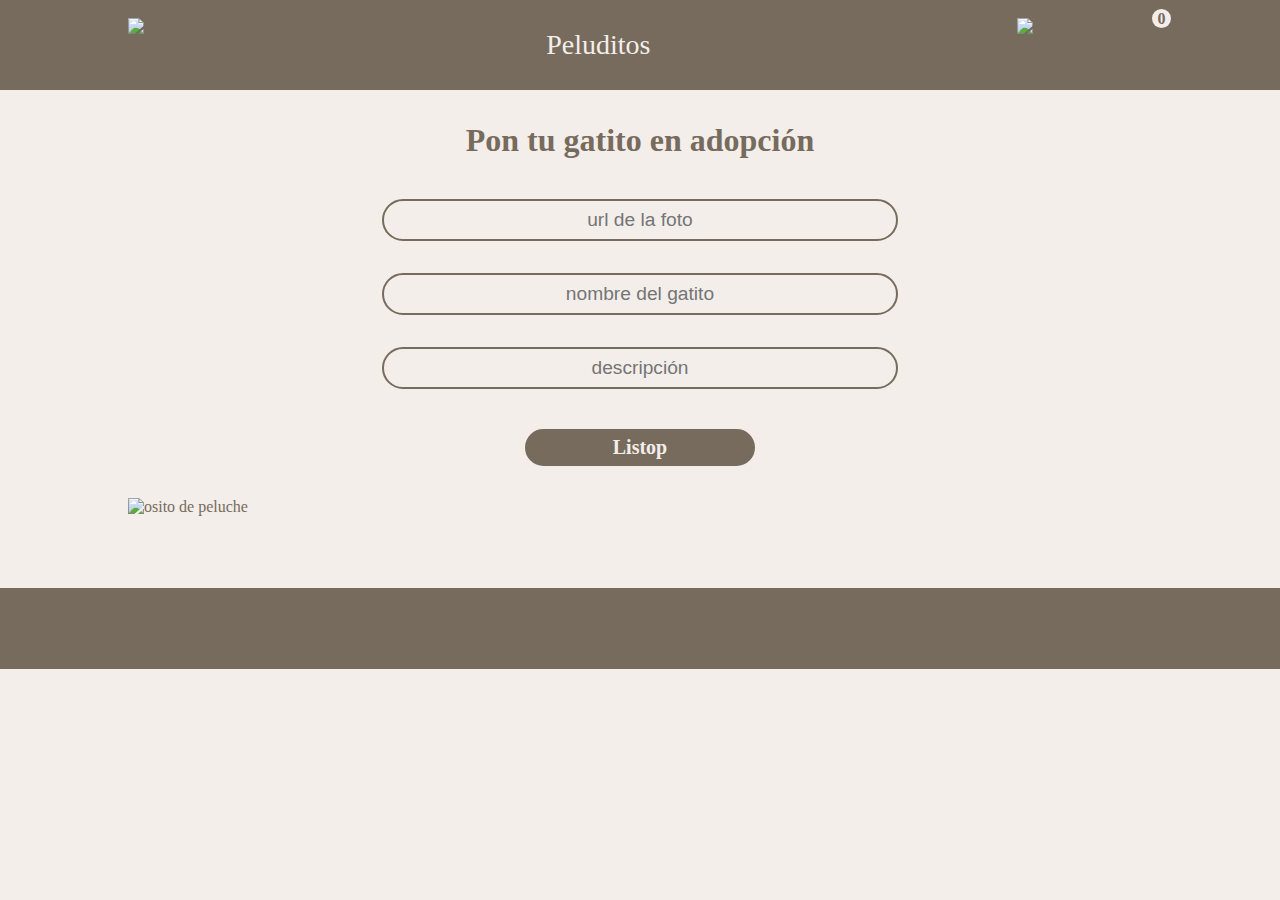
==== dejar.html @ feb27a16 "Add files via upload" ====
<!DOCTYPE html>
<html lang="en">
<head>
    <meta charset="UTF-8">
    <meta name="viewport" content="width=device-width, initial-scale=1.0">
    <link rel="shortcut icon" href="assets/icons/cat.ico" type="image/x-icon">
    <link rel="stylesheet" href="style.css">
    <title>Peluditos - dejar gatito</title>
</head>
<body>

    <header>
        <img src="assets/images/menu.png" alt="menu" class="menu">
        <a href="index.html">Peluditos</a>
        <img src="assets/images/shopping_cart.png" alt="carrito de compras" class="shopping-cart">
        <div class="shopping-cart-counter">
            <p>0</p>
        </div>
    </header>

    <main class="leave-section">
        <h1 class="section-title">Pon tu gatito en adopción</h1>
        <div class="show-image">
        </div>
        <input type="text" placeholder="url de la foto" id="image">
        <input type="text" placeholder="nombre del gatito" id="name" maxlength="20">
        <input type="text" placeholder="descripción" id="desc" maxlength="50">
        <button class="leave">Listop</button>
    </main>
    
    <footer>
        <img src="assets/images/cat.png" alt="osito de peluche">
        <div class="footer-floor"></div>
    </footer>

    <!--<script src="https://js.stripe.com/v3/"></script>-->
    <script type="module" src="leave.js"></script>
</body>
</html>
---- style.css ----
/* ******************** Custom Properties ******************** */

:root{
    --primary-color: #776B5D;
    --secondary-color: #F3EEEA;
    --primary-color-darker: #53493e;
    --secondary-color-darker: #E0DAD5;
}

/* ******************** Reset CSS ******************** */

*{
    margin: 0;
}

body {
    box-sizing: border-box;
    text-size-adjust: 100%;
    font-size: 16px;
    background-color: var(--secondary-color);
    color: var(--primary-color);
    width: 100%;
    min-height: 100vh;
    display: flex;
    flex-direction: column;
    overflow-x: hidden;
    align-items: center;
    font-family: "Comic Sans MS", "Comic Sans", cursive;
}

html{
    scroll-behavior: smooth;
}

*::selection{
    background-color: rgba(0, 0, 0, 0.05);
}

.hidden{
    opacity: 0;
    visibility: hidden;
}

.none{
    display: none;
}


/* ******************** Header ******************** */

header{
    width: 100vw;
    height: 10vh;
    background-color: var(--primary-color);
    position: fixed;
    top: 0;
    display: flex;
    justify-content: space-between;
    align-items: center;
}

header img{
    height: 50%;
    margin: 0 10vw;
    cursor: pointer;
}

header a{
    color: var(--secondary-color);
    font-size: 1.5rem;
    font-weight: 500;
    text-decoration: none;
}

.shopping-cart-counter{
    width: 1.3rem;
    height: 1.3rem;
    border-radius: 50%;
    background-color: var(--secondary-color);
    display: flex;
    justify-content: center;
    align-items: center;
    position: fixed;
    right: 5vw;
    top: 1vh;
    cursor: pointer;
}

.shopping-cart-counter p{
    font-weight: 800;
    font-size: .8rem;
}

/* ******************** Main ******************** */

main{
    margin-top: 10vh;
}



/* ******************** Footer ******************** */

footer{
    width: 100vw;
    height: 18.5vh;
}

footer img{
    height: 10vh;
    display: flex;
    align-items: end;
    margin-left: 10vw;
}

.footer-floor{
    width: 100vw;
    height: 10vh;
    background-color: var(--primary-color);
}

/* ******************** Landing page ******************** */

.landing-content{
    height: 70vh;
    display: flex;
    justify-content: center;
    align-items: center;
    flex-direction: column;
}

.title{
    font-size: 2.3rem;
    margin-bottom: 2rem;
    width: 85vw;
    text-align: center;
}

.text{
    text-align: center;
    width: 85vw;
    font-size: 1.2rem;
    margin-bottom: 3rem;
}

.landing-content a, .leave{
    width: 50vw;
    padding: .5rem 0;
    border-radius: 10rem;
    font-size: 1.3rem;
    cursor: pointer;
    font-family: "Comic Sans MS", "Comic Sans", cursive;
    transition: .3s;
    text-align: center;
    text-decoration: none;
}

.leave-btn, .leave{
    background-color: var(--primary-color);
    color: var(--secondary-color);
    margin-bottom: 2rem;
    border: none;
    border: var(--primary-color) solid .2rem;
}

.buy-btn{
    border: var(--primary-color) solid .2rem;
    background-color: var(--secondary-color);
    color: var(--primary-color);
}

.leave-btn:hover, .buy-btn:hover, .leave:hover{
    width: 55vw;
}


/* ******************** leave ******************** */

.leave-section{
    height: 70vh;
    display: flex;
    justify-content: center;
    align-items: center;
    flex-direction: column;
    margin-top: 10vh;
}

.section-title{
    text-align: center;
    width: 85vw;
    margin-bottom: 2rem;
    font-size: 1.6rem;
}

.show-image img{
    max-width: 10rem;
    max-height: 10rem;
    border-radius: 1rem;
    border: var(--primary-color) .2rem solid;
}

.leave-section input{
    width: 70vw;
    padding: .25rem 5vw;
    outline: none;
    background-color: var(--secondary-color);
    border: var(--primary-color) .2rem solid;
    color: var(--primary-color);
    margin: 1rem 0;
    border-radius: 5rem;
    font-size: 1.2rem;
    text-align: center;
}

.leave{
    margin-top: 1.5rem;
    padding: .25rem 5vw;
}

/* ******************** Adopt ******************** */

.adopt{
    margin-top: 10vh;
    padding-top: 3rem;
    min-height: calc(70vh - 3rem);
}

.cats{
    display: flex;
    justify-content: space-around;
    flex-wrap: wrap;
}

.cats figure{
    width: 40vw;
    border-radius: 1.5rem;
    padding: 5vw 0;
    min-height: 5rem;
    background-color: var(--secondary-color-darker);
    display: flex;
    justify-content: end;
    align-items: center;
    flex-direction: column;
    margin-bottom: 3rem;
}

.cats figure img{
    width: 50%;
    padding: 1rem;
    border-radius: 1rem;
    border: var(--primary-color) solid .2rem;
    margin-bottom: 1rem;
}

.cat-name{
    width: 35vw;
    text-align: center;
}

.cat-desc{
    margin: 1rem 0;
    text-align: center;
    font-size: .75rem;
    width: 35vw;
}

.adopt-cat{
    width: 35vw;
    padding: .5rem 0;
    cursor: pointer;
    margin-top: .5rem;
    border-radius: 2rem;
    background-color: var(--primary-color);
    color: var(--secondary-color);
    border: none;
}

/* ******************** Tablet view ******************** */


@media (min-width: 650px){

    /* ******************** Header ******************** */

    header a{
        font-size: 2rem;
    }

    .shopping-cart-counter{
        width: 1.5rem;
        height: 1.5rem;
        right: 6vw;
        top: 1.3vh;
    }

    .shopping-cart-counter p{
        font-size: 1rem;
    }

    /* ******************** Landing page ******************** */

    .title{
        font-size: 3.5rem;
        margin-bottom: 2.5rem;
    }

    .text{
        width: 65vw;
        font-size: 2rem;
        margin-bottom: 4rem;
    }

    .landing-content a, .leave{
        width: 25vw;
        font-size: 1.75rem;
    }

    .leave-btn:hover, .buy-btn:hover, .leave:hover{
        width: 29vw;
    }

    /* ******************** leave ******************** */

    .section-title{
        width: 70vw;
        margin-bottom: 3rem;
        font-size: 2.5rem;
    }

    .leave-section input{
        width: 40vw;
        padding: .5rem 5vw;
        margin: 1.5rem 0;
        border-radius: 5rem;
        font-size: 1.5rem;
    }

    .leave{
        margin-top: 2rem;
        padding: .5rem 5vw;
    }
}


/* ******************** Desktop view ******************** */


@media (min-width: 1000px){

    /* ******************** Header ******************** */
    
    header img{
        height: 60%;
    }
    
    header a{
        font-size: 1.75rem;
    }

    .shopping-cart-counter{
        width: 1.2rem;
        height: 1.2rem;
        right: 8.5vw;
        top: 1vh;
    }

    /* ******************** Landing page ******************** */

    .title{
        font-size: 3rem;
        margin-bottom: 2rem;
    }

    .text{
        width: 40vw;
        font-size: 1.75rem;
        margin-bottom: 3rem;
    }

    .landing-content a, .leave{
        width: 13vw;
        font-size: 1.25rem;
        font-weight: 700;
    }

    .leave-btn:hover, .buy-btn:hover, .leave:hover{
        width: 15vw;
    }

    /* ******************** Landing page ******************** */

    footer img{
        height: 10vh;
    }
    .footer-floor{
        bottom: 0;
        height: 9vh;
    }

    /* ******************** leave ******************** */

    .leave-section{
        height: auto;
        padding-top: 2rem;
    }

    .section-title{
        text-align: center;
        width: 85vw;
        font-size: 2rem;
        margin-bottom: 1.5rem;
    }

    .leave-section input{
        width: 30vw;
        padding: .5rem 5vw;
        border: var(--primary-color) .15rem solid;
        margin: 1rem 0;
        font-size: 1.2rem;
    }

    .leave{
        margin-top: 1.5rem;
        width: 18vw;
        padding: .25rem 5vw;
    }

    .leave:hover{
        width: 20vw;
    }

}
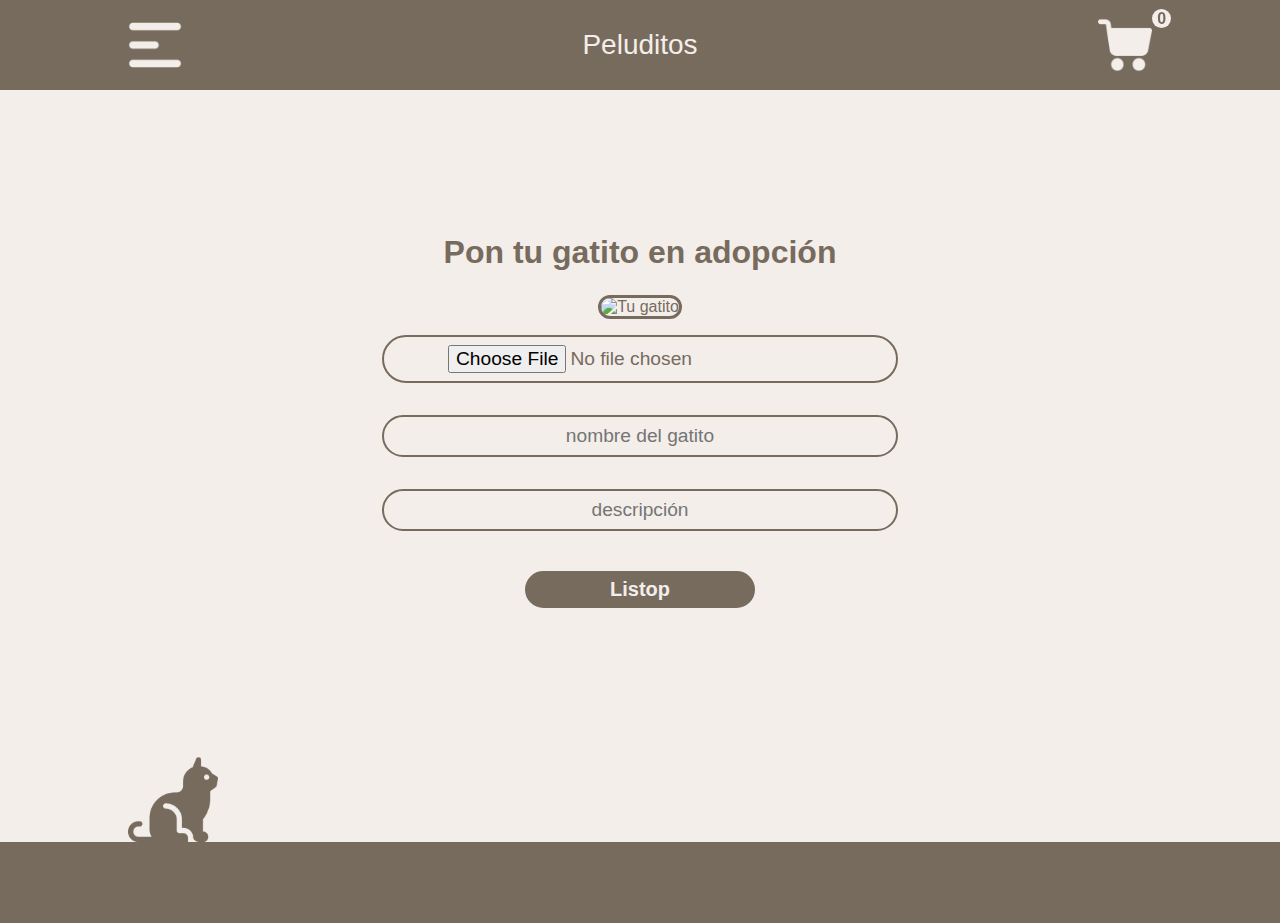
==== commit 78915e88: "Add files via upload" ====
--- a/dejar.html
+++ b/dejar.html
@@ -22,7 +22,7 @@
         <h1 class="section-title">Pon tu gatito en adopción</h1>
         <div class="show-image">
         </div>
-        <input type="text" placeholder="url de la foto" id="image">
+        <input type="file" placeholder="foto (preferiblemente horizontal)" id="image">
         <input type="text" placeholder="nombre del gatito" id="name" maxlength="20">
         <input type="text" placeholder="descripción" id="desc" maxlength="50">
         <button class="leave">Listop</button>
--- a/style.css
+++ b/style.css
@@ -25,7 +25,7 @@
     flex-direction: column;
     overflow-x: hidden;
     align-items: center;
-    font-family: "Comic Sans MS", "Comic Sans", cursive;
+    font-family: "Comic Sans MS", "Comic Sans", sans-serif;
 }
 
 html{
@@ -133,6 +133,7 @@
     font-size: 2.3rem;
     margin-bottom: 2rem;
     width: 85vw;
+    width: 100vw;
     text-align: center;
 }
 
@@ -149,7 +150,7 @@
     border-radius: 10rem;
     font-size: 1.3rem;
     cursor: pointer;
-    font-family: "Comic Sans MS", "Comic Sans", cursive;
+    font-family: "Comic Sans MS", "Comic Sans", sans-serif;
     transition: .3s;
     text-align: center;
     text-decoration: none;
@@ -245,8 +246,8 @@
 }
 
 .cats figure img{
-    width: 50%;
-    padding: 1rem;
+    max-width: 30vw;
+    max-height: 30vw;
     border-radius: 1rem;
     border: var(--primary-color) solid .2rem;
     margin-bottom: 1rem;
@@ -271,8 +272,13 @@
     margin-top: .5rem;
     border-radius: 2rem;
     background-color: var(--primary-color);
-    color: var(--secondary-color);
+    color: var(--secondary-color-darker);
     border: none;
+    transition: .3s;
+}
+
+.adopt-cat:hover{
+    background-color: var(--primary-color-darker);
 }
 
 /* ******************** Tablet view ******************** */
@@ -339,6 +345,38 @@
         margin-top: 2rem;
         padding: .5rem 5vw;
     }
+
+    /* ******************** Adopt ******************** */
+
+    .cats figure{
+        width: 25vw;
+        margin: 0 1vw 3rem 1vw;
+        padding: 2.5vw 0;
+    }
+
+    .cats figure img{
+        max-width: 18vw;
+        max-height: 18vw;
+        border: var(--primary-color) solid .4rem;
+        margin-bottom: 1.5rem;
+    }
+    
+    .cat-name{
+        width: 20vw;
+        font-size: 1.3rem;
+    }
+
+    .cat-desc{
+        margin: 1.5rem 0;
+        font-size: .9rem;
+        width: 20vw;
+    }
+
+    .adopt-cat{
+        width: 18vw;
+        font-size: 1rem;
+        font-weight: 600;
+    }
 }
 
 
@@ -400,7 +438,7 @@
     /* ******************** leave ******************** */
 
     .leave-section{
-        height: auto;
+        min-height: 65vh;
         padding-top: 2rem;
     }
 
@@ -429,4 +467,35 @@
         width: 20vw;
     }
 
+    /* ******************** Adopt ******************** */
+
+    .cats{
+        margin-top: 4rem;
+    }
+
+    .cats figure{
+        width: 15vw;
+        padding: 1.5vw 0;
+    }
+
+    .cats figure img{
+        max-width: 12vw;
+        max-height: 6vw;
+        border: var(--primary-color) solid .3rem;
+        margin-bottom: 1rem;
+    }
+    
+    .cat-name{
+        width: 13vw;
+    }
+
+    .cat-desc{
+        font-size: 1rem;
+        width: 13vw;
+    }
+
+    .adopt-cat{
+        width: 12vw;
+    }
+
 }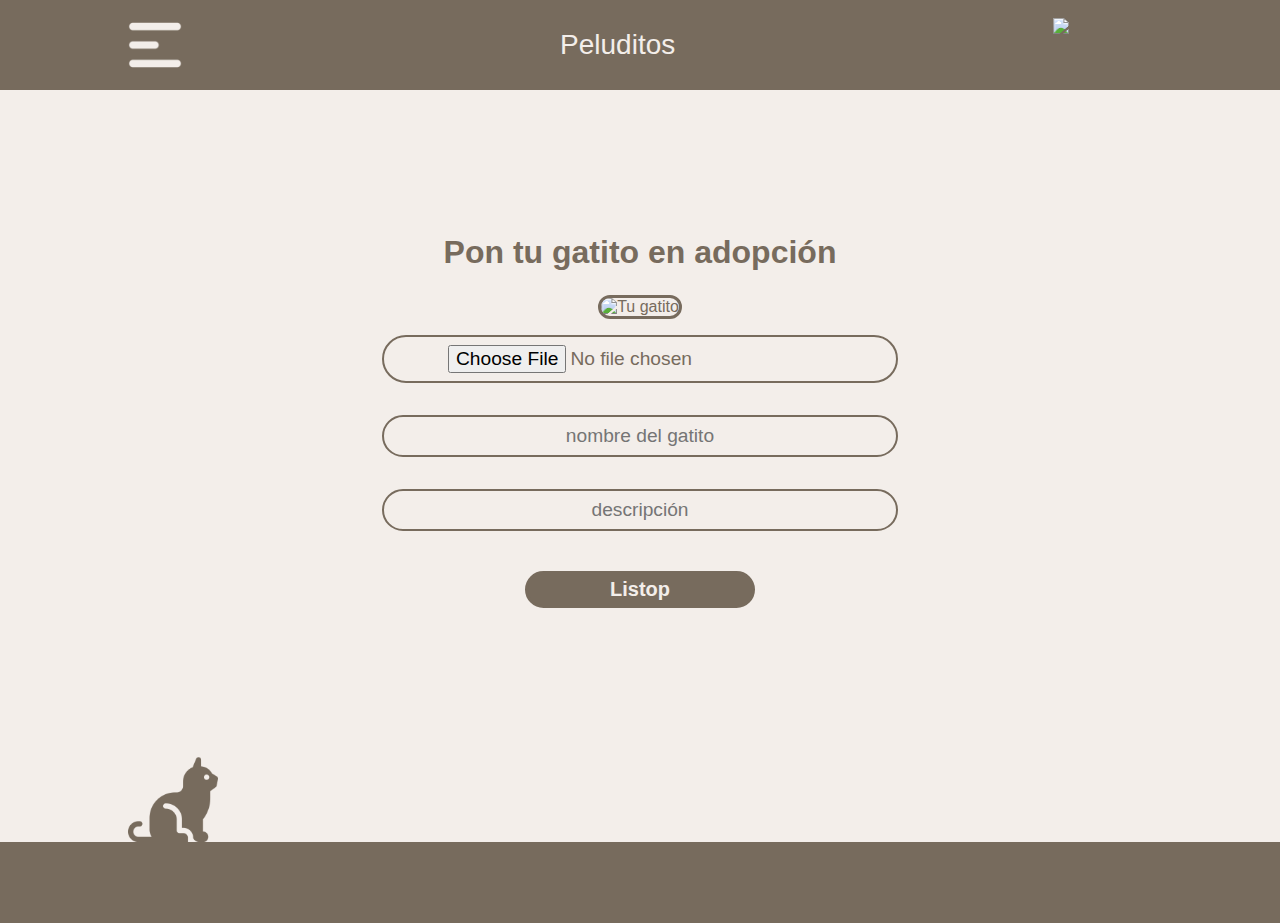
==== commit f7961b42: "Add files via upload" ====
--- a/dejar.html
+++ b/dejar.html
@@ -12,10 +12,7 @@
     <header>
         <img src="assets/images/menu.png" alt="menu" class="menu">
         <a href="index.html">Peluditos</a>
-        <img src="assets/images/shopping_cart.png" alt="carrito de compras" class="shopping-cart">
-        <div class="shopping-cart-counter">
-            <p>0</p>
-        </div>
+        <img src="assets/images/user.png" alt="ver mi perfil" class="user-img">
     </header>
 
     <main class="leave-section">
--- a/style.css
+++ b/style.css
@@ -2,6 +2,7 @@
 
 :root{
     --primary-color: #776B5D;
+    --primary-color-transparent: rgba(119, 107, 93, 0.75);
     --secondary-color: #F3EEEA;
     --primary-color-darker: #53493e;
     --secondary-color-darker: #E0DAD5;
@@ -39,6 +40,7 @@
 .hidden{
     opacity: 0;
     visibility: hidden;
+    height: 0;
 }
 
 .none{
@@ -117,6 +119,158 @@
     width: 100vw;
     height: 10vh;
     background-color: var(--primary-color);
+}
+
+/* ******************** Account ******************** */
+
+#account{
+    width: 100vw;
+    height: 100vh;
+    background-color: var(--primary-color-transparent);
+    position: fixed;
+    display: flex;
+    justify-content: center;
+    align-items: center;
+    flex-direction: column;
+    transition: .5s;
+}
+
+.account-title{
+    width: 80vw;
+    padding: 1rem 0;
+    background-color: var(--primary-color);
+    border-radius: 1rem 1rem 0 0;
+    display: flex;
+    justify-content: center;
+    align-items: center;
+}
+
+.account-title h2{
+    color: var(--secondary-color);
+}
+
+.close-account{
+    width: 2rem;
+    height: 2rem;
+    background-color: var(--primary-color);
+    border-radius: 3rem;
+    border: var(--secondary-color) .2rem solid;
+    position: fixed;
+    right: 15vw;
+    display: flex;
+    justify-content: center;
+    align-items: center;
+    cursor: pointer;
+}
+
+.close-account p{
+    font-size: 1rem;
+    font-weight: 600;
+    color: var(--secondary-color);
+}
+
+.account-content{
+    width: 80vw;
+    padding: 3rem 0;
+    background-color: var(--secondary-color);
+    border-radius: 0 0 1rem 1rem;
+    display: flex;
+    justify-content: center;
+    align-items: center;
+    flex-direction: column;
+}
+
+.continue-with-google{
+    width: 60vw;
+    background-color: var(--primary-color);
+    border-radius: 1rem;
+    padding: .75rem 0;
+    display: flex;
+    justify-content: center;
+    align-items: center;
+    margin-bottom: 3rem;
+    cursor: pointer;
+    transition: .3s;
+}
+
+.continue-with-google:hover{
+    background-color: var(--primary-color-darker);
+}
+
+.continue-with-google img{
+    height: 2rem;
+}
+
+.continue-with-google p{
+    color: var(--secondary-color);
+    margin-left: 1rem;
+    font-size: .9rem;
+    font-weight: 500;
+}
+
+.acount-separate{
+    width: 80vw;
+    display: flex;
+    justify-content: space-between;
+    align-items: center;
+    margin-bottom: 3rem;
+}
+
+.separator-line{
+    height: .2rem;
+    width: 40%;
+    background-color: var(--primary-color);
+}
+
+.acount-separate p{
+    font-weight: 600;
+}
+
+.login-form{
+    width: 80vw;
+    display: flex;
+    justify-content: center;
+    align-items: center;
+    flex-direction: column;
+}
+
+.login-form input{
+    width: 50vw;
+    background-color: var(--secondary-color-darker);
+    border-radius: 3rem;
+    outline: none;
+    margin-bottom: 2rem;
+    border: none;
+    padding: .5rem 5vw;
+    color: var(--primary-color);
+    text-align: center;
+    font-size: 1rem;
+}
+
+.login-btn{
+    padding: .5rem 10vw;
+    background-color: var(--primary-color);
+    color: var(--secondary-color);
+    border: none;
+    border-radius: 1rem;
+    cursor: pointer;
+    font-weight: 600;
+    font-size: 1rem;
+    margin-bottom: 2rem;
+    transition: .3s;
+}
+
+.login-btn:hover{
+    background-color: var(--primary-color-darker);
+}
+
+.create-account{
+    cursor: pointer;
+    transition: .3s;
+}
+
+.create-account:hover{
+    color: var(--primary-color-darker);
 }
 
 /* ******************** Landing page ******************** */
@@ -281,6 +435,111 @@
     background-color: var(--primary-color-darker);
 }
 
+#adopt-form{
+    height: 90vh;
+    width: 100vw;
+    background-color: var(--secondary-color);
+    position: fixed;
+    bottom: 0;
+    transition: .3s;
+}
+
+.adopt-inputs{
+    width: 100vw;
+    height: 50vh;
+    background-color: var(--primary-color);
+    position: fixed;
+    bottom: 0;
+    display: flex;
+    justify-content: center;
+    align-items: center;
+    flex-direction: column;
+}
+
+.adopt-title{
+    display: flex;
+    justify-content: center;
+    align-items: center;
+    height: 40vh;
+}
+
+.close{
+    width: 2.5rem;
+    height: 2.5rem;
+    border-radius: 50%;
+    background-color: var(--secondary-color);
+    border: var(--primary-color) solid .2rem;
+    justify-content: center;
+    align-items: center;
+    position: fixed;
+    top: 12vh;
+    right: 2vh;
+    cursor: pointer;
+}
+
+.close p{
+    font-size: 1.5rem;
+    text-align: center;
+    font-weight: 600;
+}
+
+.adopt-title h2{
+    text-align: center;
+    width: 90vw;
+    font-size: 1.8rem;
+    font-weight: 500;
+}
+
+.adopt-input{
+    outline: none;
+    border: var(--secondary-color) solid .2rem;
+    background-color: var(--primary-color);
+    color: var(--secondary-color);
+    width: 60vw;
+    padding: .5rem 5vw;
+    margin: 1.5rem 0;
+    border-radius: 5rem;
+    font-size: 1.3rem;
+    text-align: center;
+}
+
+.adopt-input::placeholder{
+    color: var(--secondary-color);
+    opacity: .75;
+}
+
+.adopt-submit{
+    width: 50vw;
+    padding: .5rem 0;
+    border-radius: 10rem;
+    background-color: var(--secondary-color);
+    color: var(--primary-color);
+    border: none;
+    font-size: 1.5rem;
+    cursor: pointer;
+    font-family: "Comic Sans MS", "Comic Sans", sans-serif;
+    transition: .3s;
+    margin-top: 1.5rem;
+}
+
+.adopt-submit:hover{
+    background-color: var(--secondary-color-darker);
+}
+
+/* ******************** Thanks ******************** */
+
+.thanks-section{
+    height: 70vh;
+    display: flex;
+    justify-content: center;
+    align-items: center;
+    flex-direction: column;
+}
+
+.thanks-section p{
+    width: 100vw;
+}
+
 /* ******************** Tablet view ******************** */
 
 
@@ -377,6 +636,25 @@
         font-size: 1rem;
         font-weight: 600;
     }
+    
+    .adopt-title h2{
+        width: 70vw;
+        font-size: 2.5rem;
+    }
+    
+    .adopt-input{
+        border: var(--secondary-color) solid .3rem;
+        width: 45vw;
+        margin: 2rem 0;
+        font-size: 1.75rem;
+    }
+    
+    .adopt-submit{
+        width: 30vw;
+        font-size: 1.75rem;
+        font-weight: 600;
+        margin-top: 2rem;
+    }
 }
 
 
@@ -415,6 +693,10 @@
         margin-bottom: 3rem;
     }
 
+    .landing-content{
+        height: 71vh;
+    }
+
     .landing-content a, .leave{
         width: 13vw;
         font-size: 1.25rem;
@@ -425,7 +707,7 @@
         width: 15vw;
     }
 
-    /* ******************** Landing page ******************** */
+    /* ******************** Footer ******************** */
 
     footer img{
         height: 10vh;
@@ -498,4 +780,37 @@
         width: 12vw;
     }
 
+    .adopt-title{
+        height: 30vh;
+    }
+
+    .adopt-title h2{
+        width: 50vw;
+        font-size: 2rem;
+        font-weight: 600;
+    }
+
+    .adopt-inputs{
+        height: 60vh;
+    }
+    
+    .adopt-input{
+        border: var(--secondary-color) solid .3rem;
+        width: 25vw;
+        margin: 1.5rem 0;
+        padding: .4rem 5vw;
+        font-size: 1.4rem;
+    }
+    
+    .adopt-submit{
+        width: 15vw;
+        font-size: 1.3rem;
+        margin-top: 1.5rem;
+    }
+
+    /* ******************** Thanks ******************** */
+
+    .thanks-section{
+        height: 71vh;
+    }
 }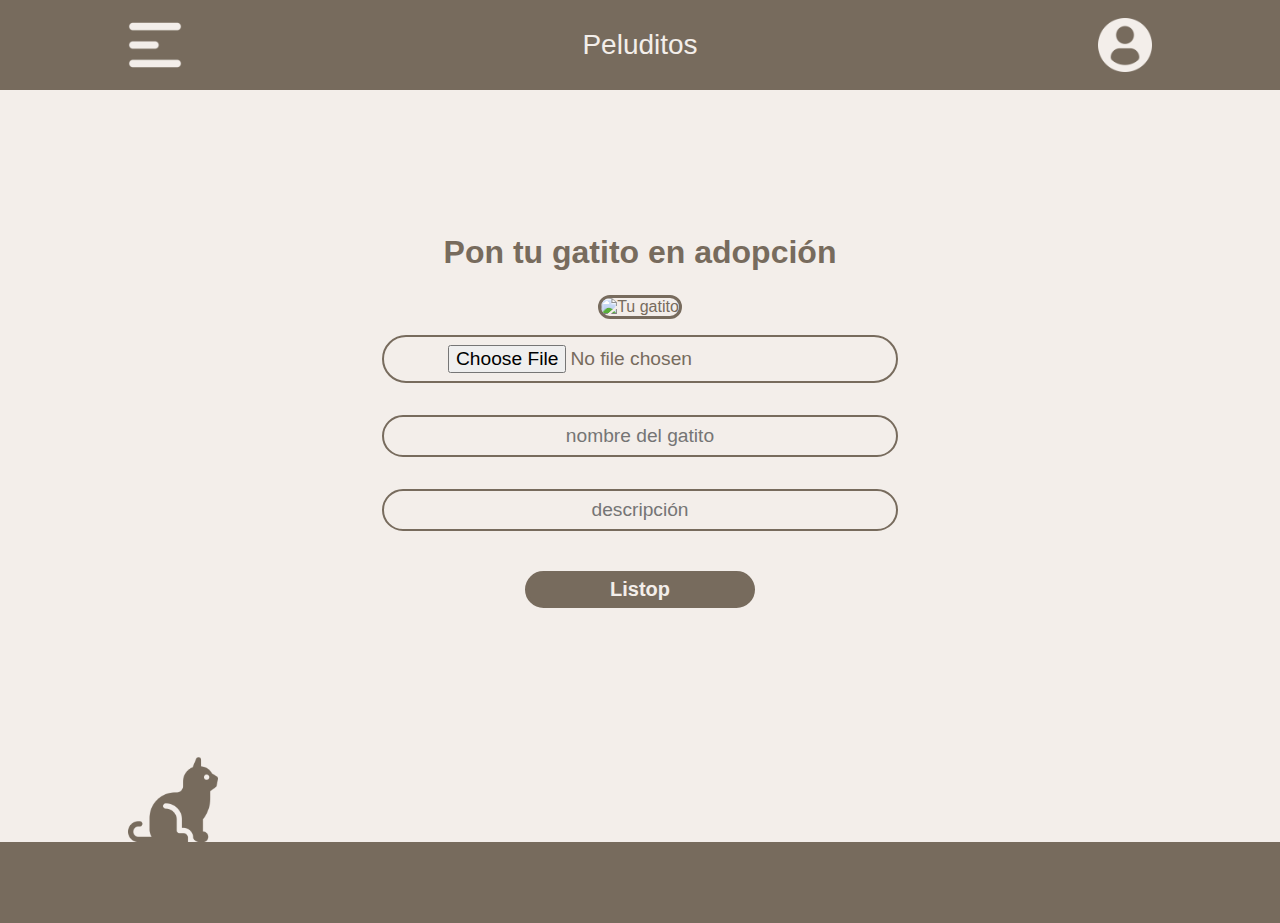
==== commit 794748b8: "Add files via upload" ====
--- a/dejar.html
+++ b/dejar.html
@@ -14,6 +14,32 @@
         <a href="index.html">Peluditos</a>
         <img src="assets/images/user.png" alt="ver mi perfil" class="user-img">
     </header>
+
+    <section id="account" class="hidden none">
+        <div class="account-title">
+            <h2>Iniciar sesión</h2>
+            <div class="close-account">
+                <p>X</p>
+            </div>
+        </div>
+        <div class="account-content">
+            <div class="continue-with-google">
+                <img src="assets/images/google.png" alt="logo google">
+                <p>continuar con google</p>
+            </div>
+            <div class="acount-separate">
+                <div class="separator-line"></div>
+                <p>O</p>
+                <div class="separator-line"></div>
+            </div>
+            <div class="login-form">
+                <input type="text" id="email-account" placeholder="correo electrónico">
+                <input type="password" id="password-account" placeholder="contraseña">
+                <button data-state="login" class="login-btn" type="submit">Ingresar</button>
+                <p class="create-account">¿no tienes cuenta?</p>
+            </div>
+        </div>
+    </section>
 
     <main class="leave-section">
         <h1 class="section-title">Pon tu gatito en adopción</h1>
--- a/style.css
+++ b/style.css
@@ -2,7 +2,7 @@
 
 :root{
     --primary-color: #776B5D;
-    --primary-color-transparent: rgba(119, 107, 93, 0.75);
+    --primary-color-transparent: rgba(0, 0, 0, 0.65);
     --secondary-color: #F3EEEA;
     --primary-color-darker: #53493e;
     --secondary-color-darker: #E0DAD5;
@@ -562,6 +562,52 @@
         font-size: 1rem;
     }
 
+    /* ******************** Account ******************** */
+
+    .account-title{
+        width: 60vw;
+    }
+
+    .close-account{
+        right: 22vw;
+    }
+
+    .account-content{
+        width: 60vw;
+    }
+
+    .continue-with-google{
+        width: 40vw;
+    }
+
+    .continue-with-google p{
+        font-size: 1.2rem;
+    }
+
+    .acount-separate{
+        width: 60vw;
+    }
+
+    .acount-separate p{
+        font-size: 1.3rem;
+    }
+
+    .login-form{
+        width: 60vw;
+    }
+
+    .login-form input{
+        width: 30vw;
+        font-size: 1.2rem;
+    }
+
+    .login-btn{
+        margin-top: 1rem;
+        padding: .5rem 7vw;
+        font-size: 1.2rem;
+        border-radius: 5rem;
+    }
+
     /* ******************** Landing page ******************** */
 
     .title{
@@ -678,6 +724,58 @@
         height: 1.2rem;
         right: 8.5vw;
         top: 1vh;
+    }
+
+    /* ******************** Account ******************** */
+
+    .account-title{
+        width: 30vw;
+    }
+
+    .close-account{
+        right: 37vw;
+    }
+
+    .close-account p{
+        font-size: 1.1rem;
+    }
+
+    .account-content{
+        width: 30vw;
+        padding: 2rem 0;
+    }
+
+    .continue-with-google{
+        width: 20vw;
+    }
+
+    .continue-with-google p{
+        font-size: 1rem;
+    }
+
+    .acount-separate{
+        width: 30vw;
+    }
+
+    .acount-separate p{
+        font-size: 1.2rem;
+    }
+
+    .login-form{
+        width: 30vw;
+    }
+
+    .login-form input{
+        width: 16vw;
+        padding: .5rem 2vw;
+        font-size: 1.2rem;
+    }
+
+    .login-btn{
+        margin-top: 0;
+        padding: .5rem 2.5vw;
+        font-size: 1.2rem;
+        border-radius: 5rem;
     }
 
     /* ******************** Landing page ******************** */
